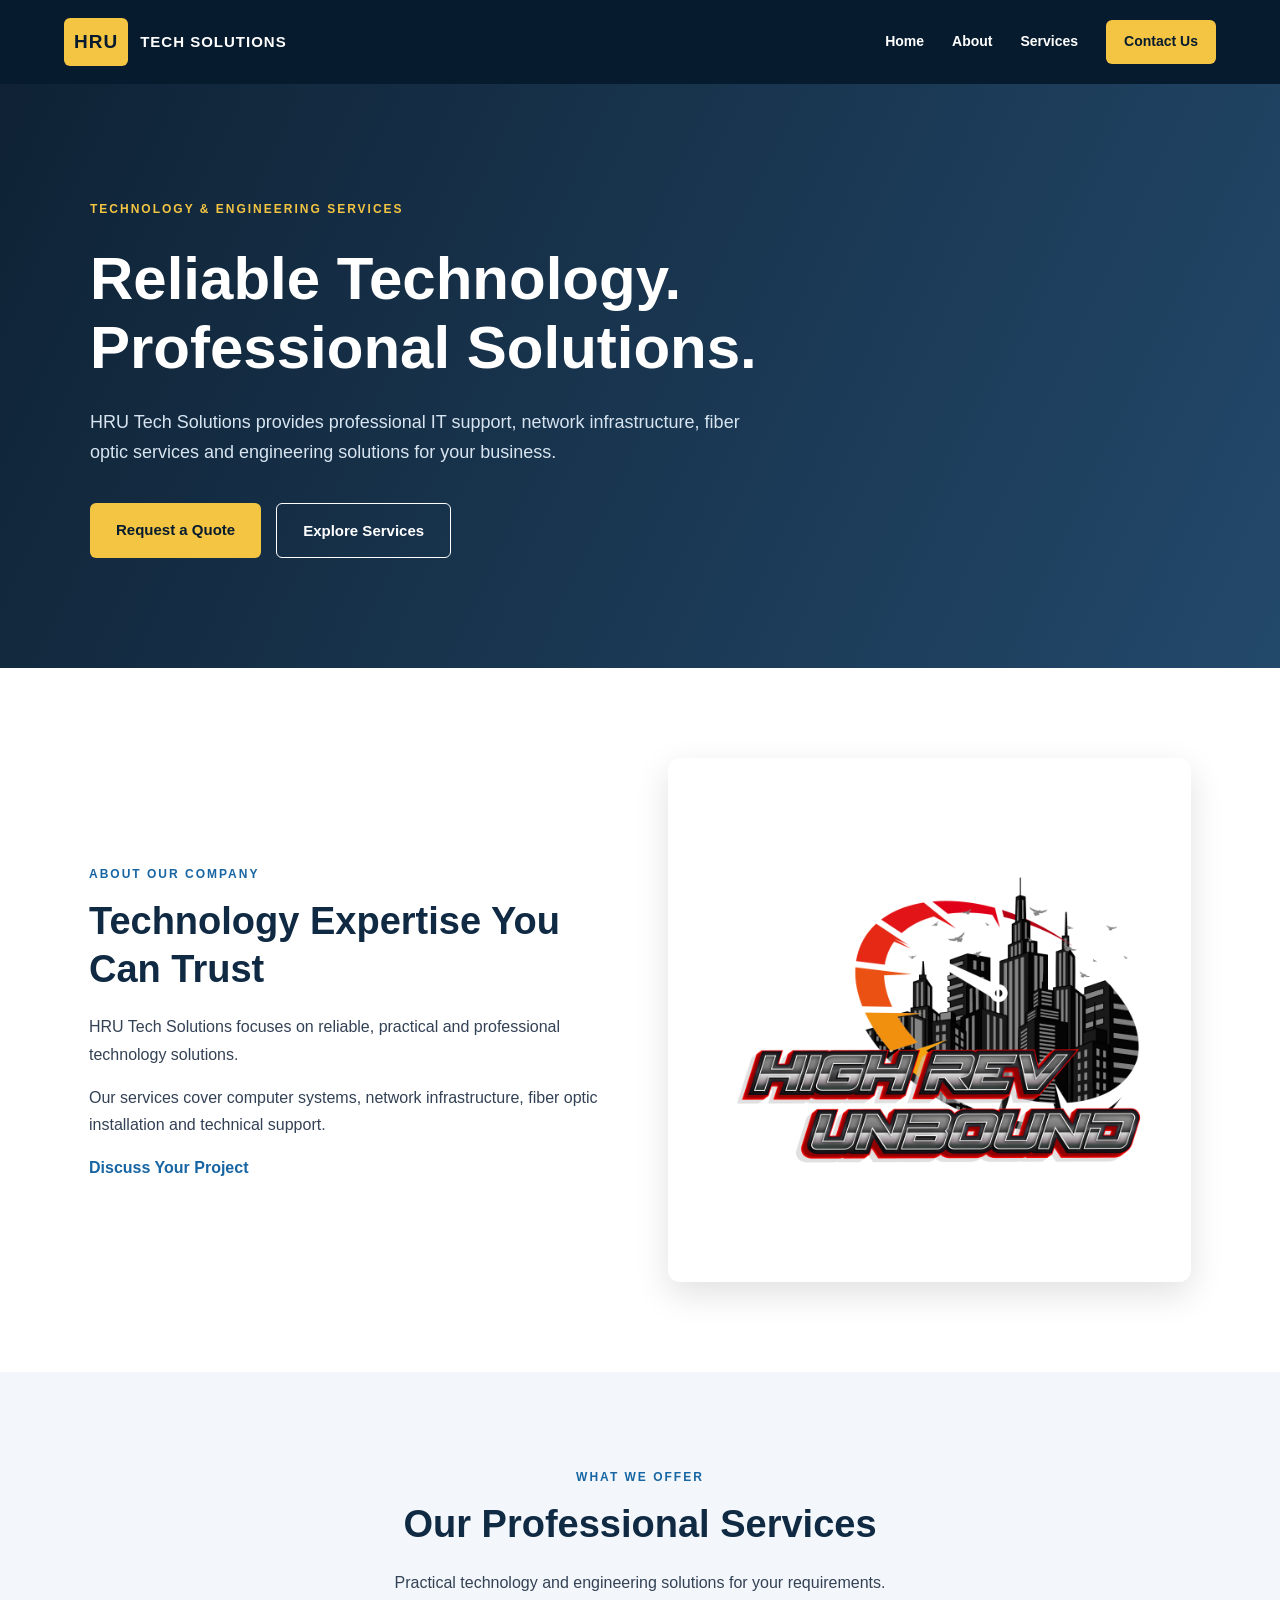
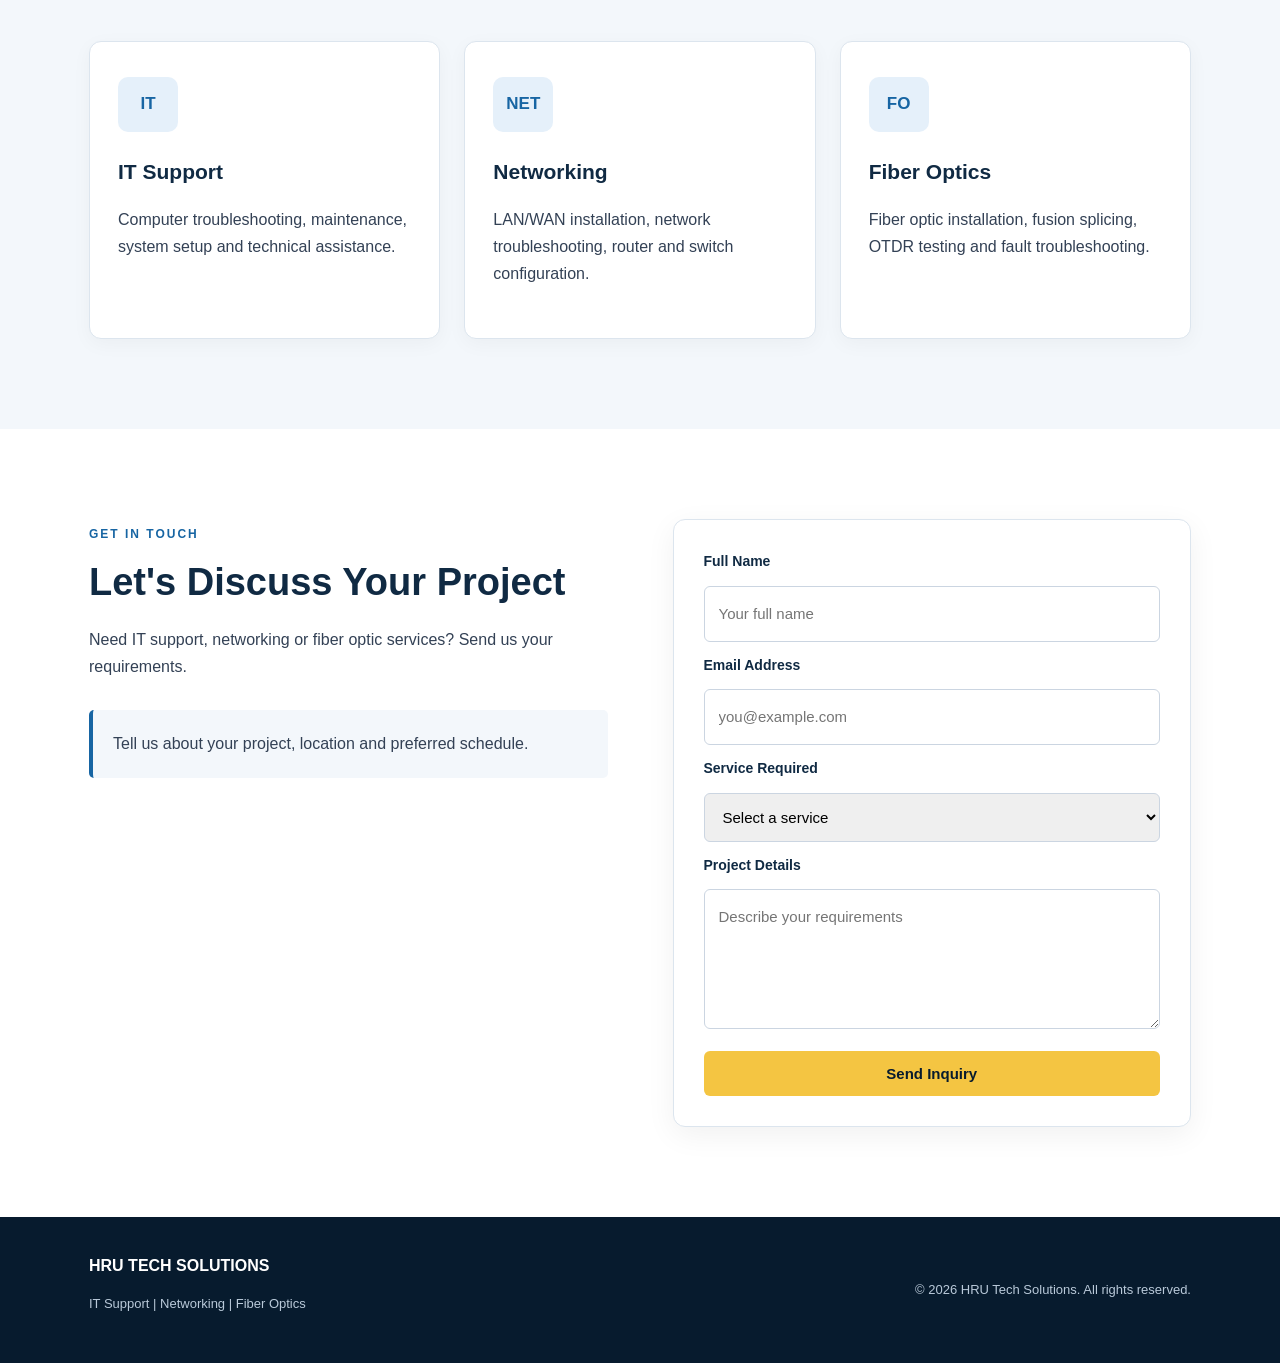
==== index.html @ 677b96a8 "Add files via upload" ====
<!DOCTYPE html>
<html lang="en">
<head>
    <meta charset="UTF-8">
    <meta name="viewport"
          content="width=device-width, initial-scale=1.0">
    <meta name="description"
          content="HRU Tech Solutions provides IT support, networking, fiber optic and engineering services.">
    <title>HRU Tech Solutions | IT & Engineering</title>
    <link rel="stylesheet" href="style.css">
    <script src="script.js" defer></script>
</head>
<body>

<header class="site-header">
    <nav class="navbar">
        <a href="#home" class="logo">
            <span class="logo-mark">HRU</span>
            <span>TECH SOLUTIONS</span>
        </a>

        <div class="nav-links">
            <a href="#home">Home</a>
            <a href="#about">About</a>
            <a href="#services">Services</a>
            <a href="#contact" class="nav-contact">
                Contact Us
            </a>
        </div>
    </nav>
</header>

<main>

    <!-- HOMEPAGE -->
    <section id="home" class="hero">
        <div class="hero-content">
            <span class="eyebrow">
                TECHNOLOGY & ENGINEERING SERVICES
            </span>

            <h1>Reliable Technology.
                Professional Solutions.</h1>

            <p>
                HRU Tech Solutions provides professional
                IT support, network infrastructure,
                fiber optic services and engineering
                solutions for your business.
            </p>

            <div class="hero-actions">
                <a href="#contact" class="btn btn-primary">
                    Request a Quote
                </a>

                <a href="#services"
                   class="btn btn-outline">
                    Explore Services
                </a>
            </div>
        </div>
    </section>

    <!-- ABOUT -->
    <section id="about" class="section">
        <div class="container about-grid">

            <div>
                <span class="section-label">
                    ABOUT OUR COMPANY
                </span>

                <h2>Technology Expertise You Can Trust</h2>

                <p>
                    HRU Tech Solutions focuses on
                    reliable, practical and professional
                    technology solutions.
                </p>

                <p>
                    Our services cover computer systems,
                    network infrastructure, fiber optic
                    installation and technical support.
                </p>

                <a href="#contact"
                   class="text-link">
                    Discuss Your Project
                </a>
            </div>

            <img
                src="images/network.jpg"
                alt="Network infrastructure equipment"
                class="about-image"
            >
        </div>
    </section>

    <!-- SERVICES -->
    <section id="services"
             class="section services-section">
        <div class="container">

            <div class="section-heading">
                <span class="section-label">
                    WHAT WE OFFER
                </span>

                <h2>Our Professional Services</h2>

                <p>
                    Practical technology and engineering
                    solutions for your requirements.
                </p>
            </div>

            <div class="service-container"
                 id="serviceList">

                <article class="service-card">
                    <div class="service-icon">IT</div>
                    <h3>IT Support</h3>
                    <p>
                        Computer troubleshooting,
                        maintenance, system setup
                        and technical assistance.
                    </p>
                </article>

                <article class="service-card">
                    <div class="service-icon">NET</div>
                    <h3>Networking</h3>
                    <p>
                        LAN/WAN installation,
                        network troubleshooting,
                        router and switch configuration.
                    </p>
                </article>

                <article class="service-card">
                    <div class="service-icon">FO</div>
                    <h3>Fiber Optics</h3>
                    <p>
                        Fiber optic installation,
                        fusion splicing, OTDR testing
                        and fault troubleshooting.
                    </p>
                </article>

            </div>
        </div>
    </section>

    <!-- CONTACT -->
    <section id="contact" class="section">
        <div class="container contact-layout">

            <div class="contact-intro">
                <span class="section-label">
                    GET IN TOUCH
                </span>

                <h2>Let's Discuss Your Project</h2>

                <p>
                    Need IT support, networking or
                    fiber optic services?
                    Send us your requirements.
                </p>

                <div class="contact-note">
                    Tell us about your project,
                    location and preferred schedule.
                </div>
            </div>

            <form
                id="contactForm"
                action="https://formspree.io/f/xjyyyowv"
                method="POST"
                class="contact-form"
            >
                <label for="name">Full Name</label>
                <input
                    type="text"
                    id="name"
                    name="name"
                    placeholder="Your full name"
                    required
                >

                <label for="email">Email Address</label>
                <input
                    type="email"
                    id="email"
                    name="email"
                    placeholder="you@example.com"
                    required
                >

                <label for="service">
                    Service Required
                </label>

                <select
                    id="service"
                    name="service"
                    required
                >
                    <option value="">
                        Select a service
                    </option>
                    <option value="IT Support">
                        IT Support
                    </option>
                    <option value="Networking">
                        Networking
                    </option>
                    <option value="Fiber Optics">
                        Fiber Optics
                    </option>
                    <option value="Other">
                        Other
                    </option>
                </select>

                <label for="message">
                    Project Details
                </label>

                <textarea
                    id="message"
                    name="message"
                    placeholder="Describe your requirements"
                    required
                ></textarea>

                <button
                    type="submit"
                    class="btn btn-primary"
                >
                    Send Inquiry
                </button>
            </form>
        </div>
    </section>

</main>

<footer class="footer">
    <div class="container footer-content">
        <div>
            <strong>HRU TECH SOLUTIONS</strong>
            <p>
                IT Support | Networking | Fiber Optics
            </p>
        </div>

        <p>
            &copy; <span id="year"></span>
            HRU Tech Solutions.
            All rights reserved.
        </p>
    </div>
</footer>

</body>
</html>
---- style.css ----
/* HRU TECH SOLUTIONS - CORPORATE DESIGN */

:root {
    --navy: #102a43;
    --navy-dark: #071b2e;
    --blue: #1765a3;
    --gold: #f4c542;
    --white: #ffffff;
    --light: #f3f7fb;
    --text: #334155;
    --border: #dce5ee;
}

* {
    box-sizing: border-box;
}

html {
    scroll-behavior: smooth;
    scroll-padding-top: 90px;
}

body {
    margin: 0;
    font-family: Arial, sans-serif;
    color: var(--text);
    line-height: 1.7;
    background: var(--white);
}

a {
    text-decoration: none;
}

.container {
    max-width: 1150px;
    margin: auto;
    padding: 0 24px;
}

/* NAVIGATION */

.site-header {
    background: var(--navy-dark);
    position: sticky;
    top: 0;
    z-index: 100;
}

.navbar {
    max-width: 1200px;
    margin: auto;
    padding: 18px 24px;
    display: flex;
    justify-content: space-between;
    align-items: center;
    gap: 20px;
}

.logo {
    display: flex;
    align-items: center;
    gap: 12px;
    color: white;
    font-size: 15px;
    font-weight: bold;
    letter-spacing: 1px;
}

.logo-mark {
    background: var(--gold);
    color: var(--navy-dark);
    padding: 8px 10px;
    border-radius: 6px;
    font-size: 19px;
}

.nav-links {
    display: flex;
    align-items: center;
    gap: 28px;
}

.nav-links a {
    color: white;
    font-size: 14px;
    font-weight: 600;
}

.nav-links a:hover {
    color: var(--gold);
}

.nav-links .nav-contact {
    background: var(--gold);
    color: var(--navy-dark);
    padding: 10px 18px;
    border-radius: 6px;
}

/* HERO */

.hero {
    background:
        linear-gradient(
            115deg,
            rgba(7,27,46,0.97),
            rgba(16,57,94,0.92)
        );
    color: white;
    padding: 110px 24px;
}

.hero-content {
    max-width: 1100px;
    margin: auto;
}

.eyebrow,
.section-label {
    display: inline-block;
    color: var(--blue);
    font-size: 12px;
    font-weight: bold;
    letter-spacing: 2px;
    margin-bottom: 14px;
}

.hero .eyebrow {
    color: var(--gold);
}

.hero h1 {
    max-width: 750px;
    font-size: clamp(36px, 5vw, 60px);
    line-height: 1.15;
    margin: 10px 0 25px;
}

.hero p {
    max-width: 650px;
    font-size: 18px;
    color: #d8e5f1;
}

.hero-actions {
    display: flex;
    gap: 15px;
    flex-wrap: wrap;
    margin-top: 35px;
}

.btn {
    display: inline-block;
    padding: 14px 26px;
    border-radius: 6px;
    font-size: 15px;
    font-weight: bold;
    cursor: pointer;
    border: none;
    text-align: center;
}

.btn-primary {
    background: var(--gold);
    color: var(--navy-dark);
}

.btn-primary:hover {
    background: #ffe17a;
}

.btn-outline {
    border: 1px solid #ffffff;
    color: white;
}

.btn-outline:hover {
    background: white;
    color: var(--navy-dark);
}

/* GENERAL SECTIONS */

.section {
    padding: 90px 0;
}

.section h2 {
    color: var(--navy);
    font-size: clamp(28px, 4vw, 38px);
    line-height: 1.25;
    margin: 0 0 20px;
}

.section p {
    font-size: 16px;
}

.about-grid {
    display: grid;
    grid-template-columns: 1fr 1fr;
    align-items: center;
    gap: 55px;
}

.about-image {
    width: 100%;
    border-radius: 12px;
    box-shadow: 0 12px 35px rgba(0,0,0,0.12);
}

.text-link {
    color: var(--blue);
    font-weight: bold;
}

/* SERVICES */

.services-section {
    background: var(--light);
}

.section-heading {
    text-align: center;
    max-width: 700px;
    margin: 0 auto 45px;
}

.service-container {
    display: grid;
    grid-template-columns: repeat(3, 1fr);
    gap: 24px;
}

.service-card {
    background: white;
    border: 1px solid var(--border);
    border-radius: 12px;
    padding: 35px 28px;
    box-shadow: 0 5px 20px rgba(0,0,0,0.04);
    transition: transform 0.3s, box-shadow 0.3s;
}

.service-card:hover {
    transform: translateY(-7px);
    box-shadow: 0 12px 30px rgba(0,0,0,0.1);
}

.service-icon {
    display: inline-flex;
    justify-content: center;
    align-items: center;
    background: #e5f0fa;
    color: var(--blue);
    border-radius: 10px;
    min-width: 60px;
    height: 55px;
    padding: 0 8px;
    font-size: 17px;
    font-weight: bold;
}

.service-card h3 {
    color: var(--navy);
    font-size: 21px;
    margin: 22px 0 10px;
}

/* CONTACT */

.contact-layout {
    display: grid;
    grid-template-columns: 1fr 1fr;
    gap: 65px;
    align-items: start;
}

.contact-note {
    margin-top: 30px;
    padding: 20px;
    background: var(--light);
    border-left: 4px solid var(--blue);
    border-radius: 5px;
}

.contact-form {
    display: flex;
    flex-direction: column;
    gap: 12px;
    background: white;
    padding: 30px;
    border: 1px solid var(--border);
    border-radius: 12px;
    box-shadow: 0 8px 30px rgba(0,0,0,0.06);
}

.contact-form label {
    color: var(--navy);
    font-weight: bold;
    font-size: 14px;
}

.contact-form input,
.contact-form select,
.contact-form textarea {
    width: 100%;
    padding: 14px;
    border: 1px solid #cbd5e1;
    border-radius: 6px;
    font: inherit;
    font-size: 15px;
}

.contact-form textarea {
    min-height: 140px;
    resize: vertical;
}

.contact-form button {
    margin-top: 10px;
}

/* FOOTER */

.footer {
    background: var(--navy-dark);
    color: white;
    padding: 35px 0;
}

.footer-content {
    display: flex;
    justify-content: space-between;
    align-items: center;
    gap: 20px;
}

.footer p {
    color: #b9c9d9;
    font-size: 13px;
}

/* TABLET */

@media (max-width: 900px) {
    .service-container {
        grid-template-columns: repeat(2, 1fr);
    }

    .about-grid,
    .contact-layout {
        grid-template-columns: 1fr;
    }
}

/* MOBILE */

@media (max-width: 600px) {
    .navbar {
        flex-direction: column;
    }

    .nav-links {
        flex-wrap: wrap;
        justify-content: center;
        gap: 15px;
    }

    .hero {
        padding: 75px 24px;
    }

    .hero p {
        font-size: 16px;
    }

    .section {
        padding: 60px 0;
    }

    .service-container {
        grid-template-columns: 1fr;
    }

    .contact-form {
        padding: 20px;
    }

    .footer-content {
        flex-direction: column;
        text-align: center;
    }
}
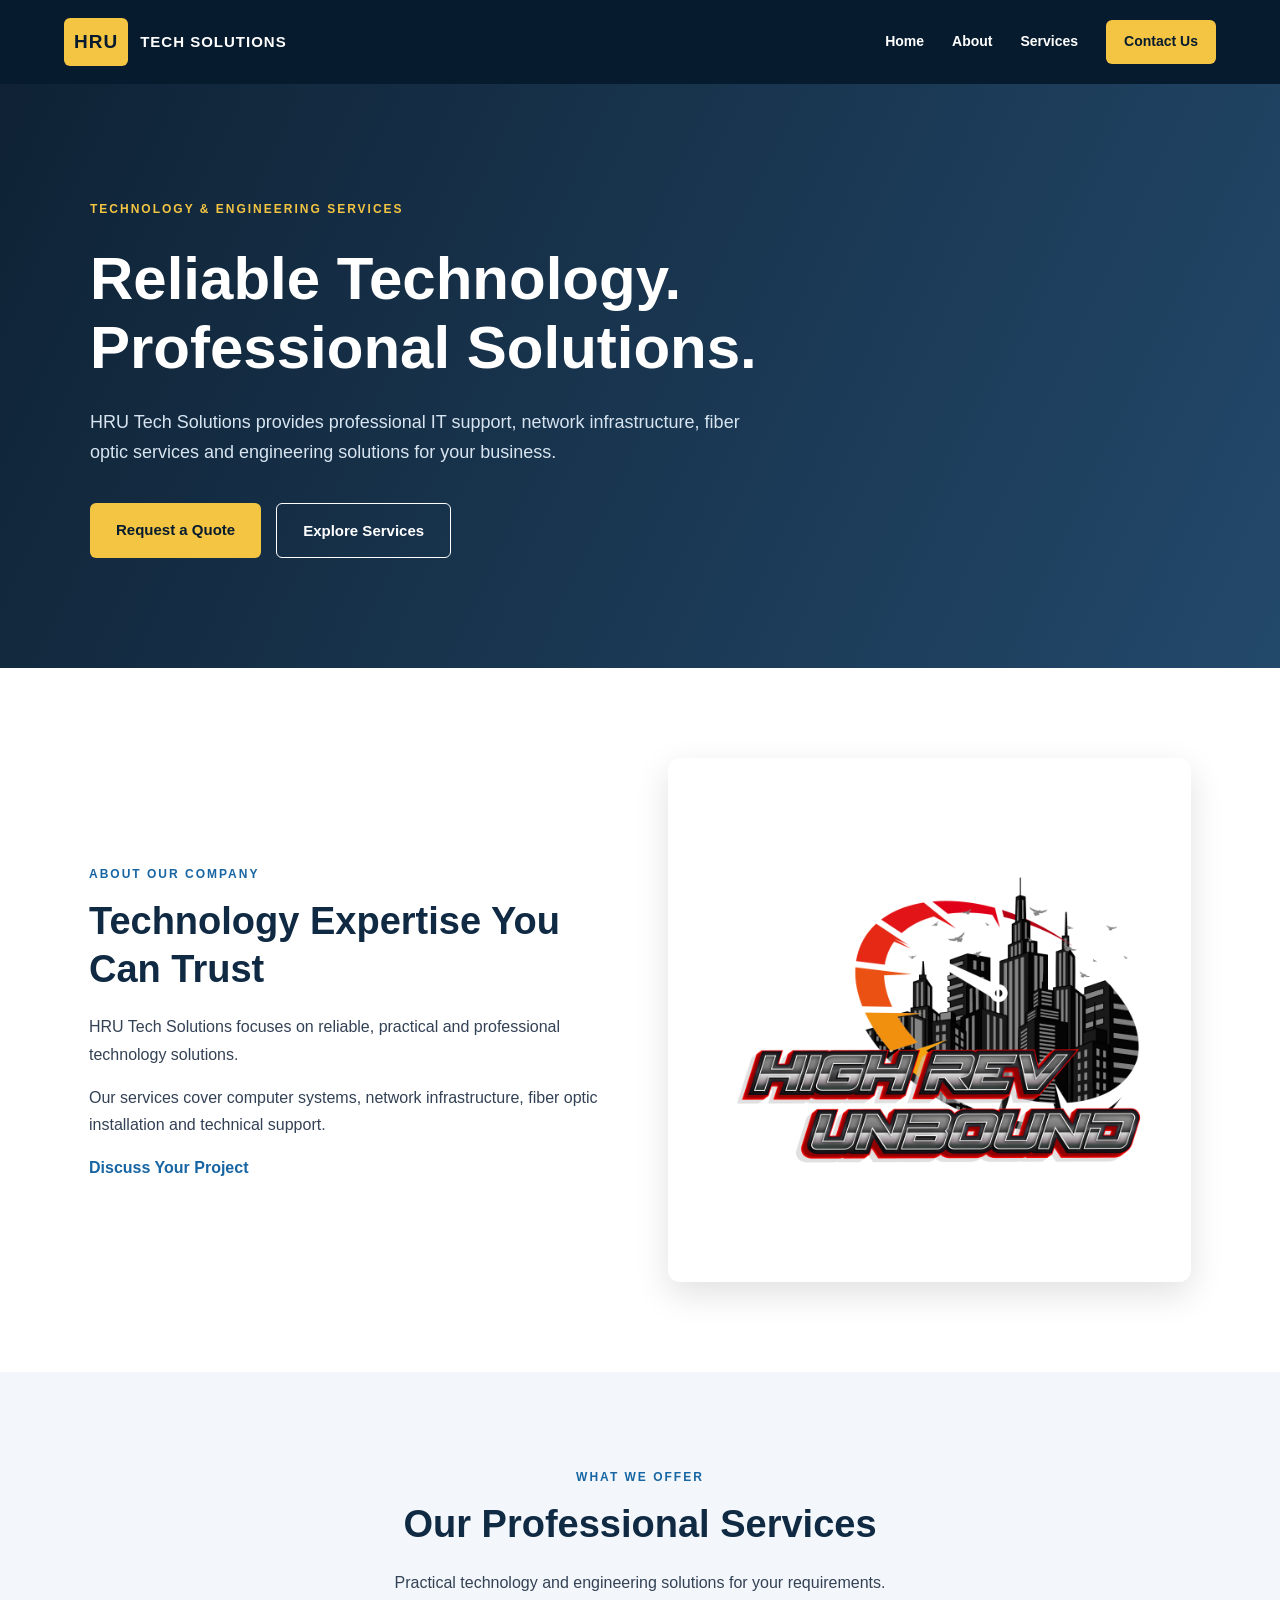
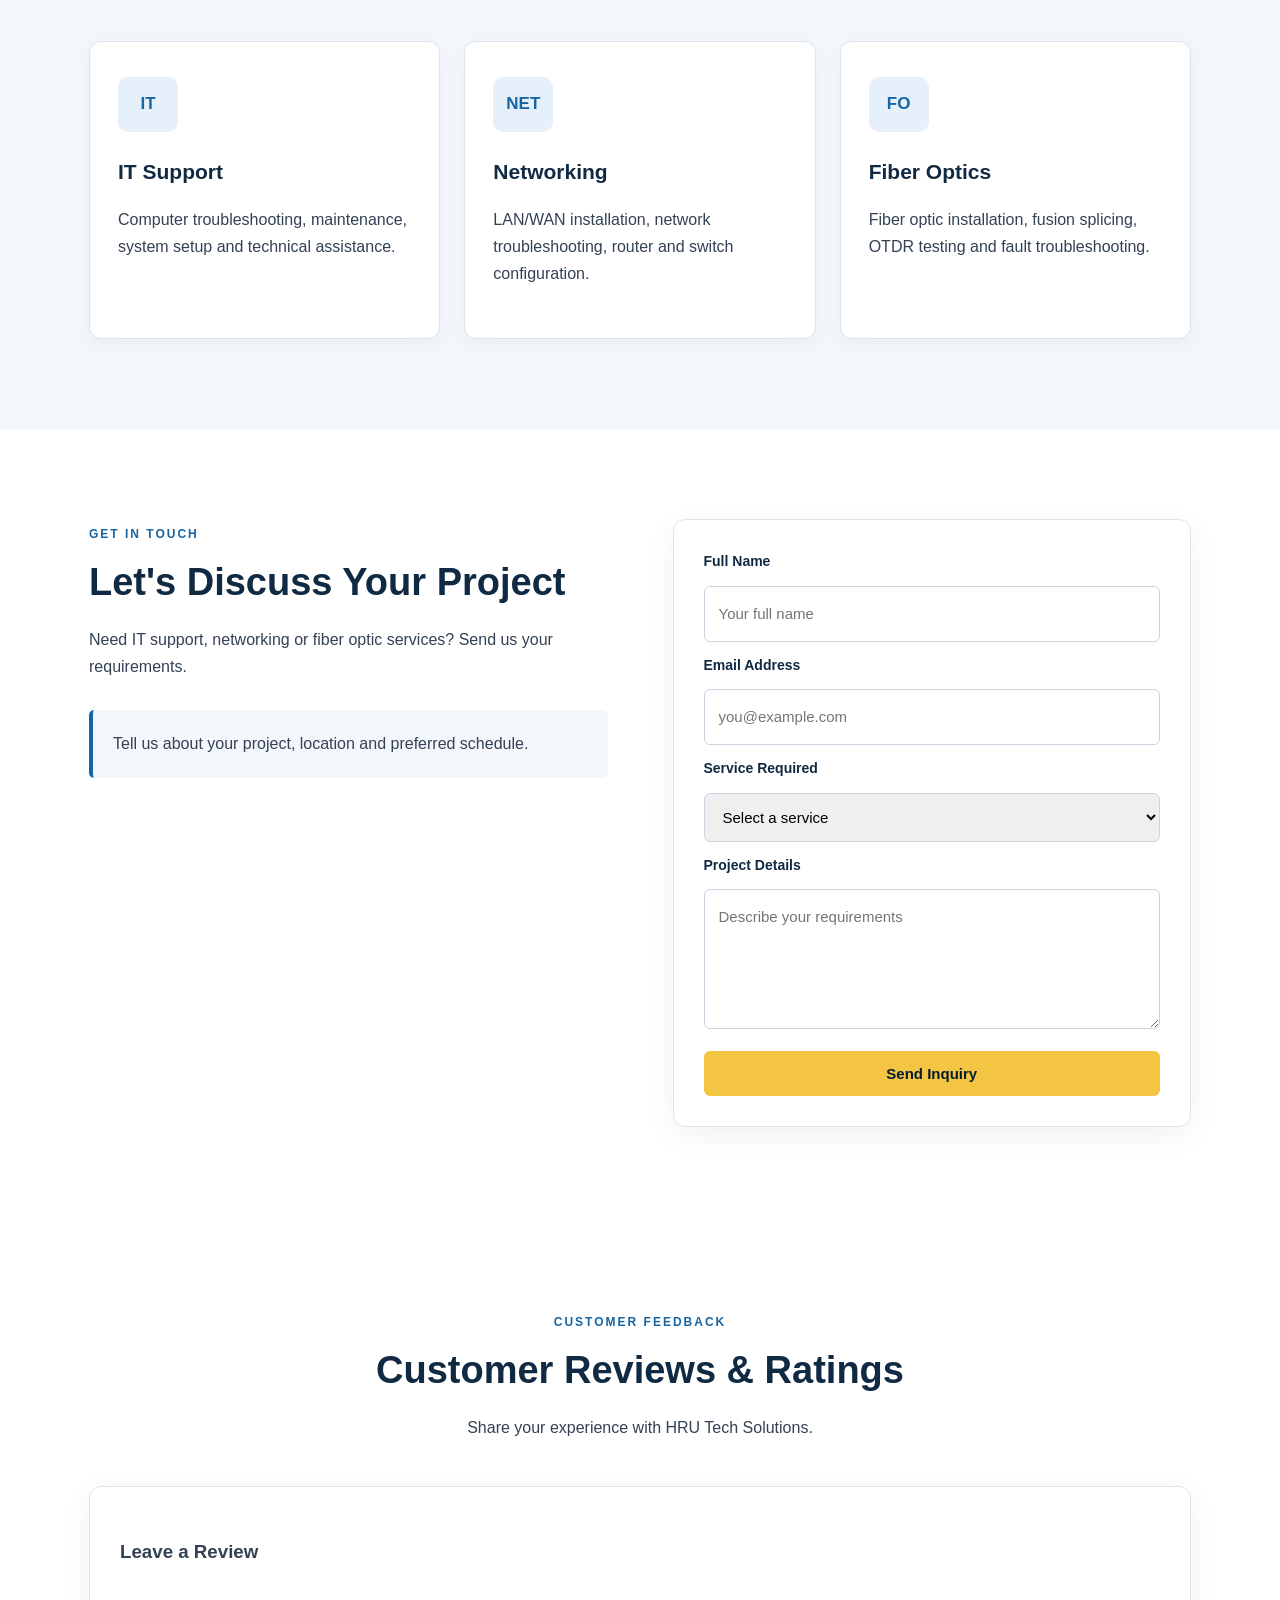
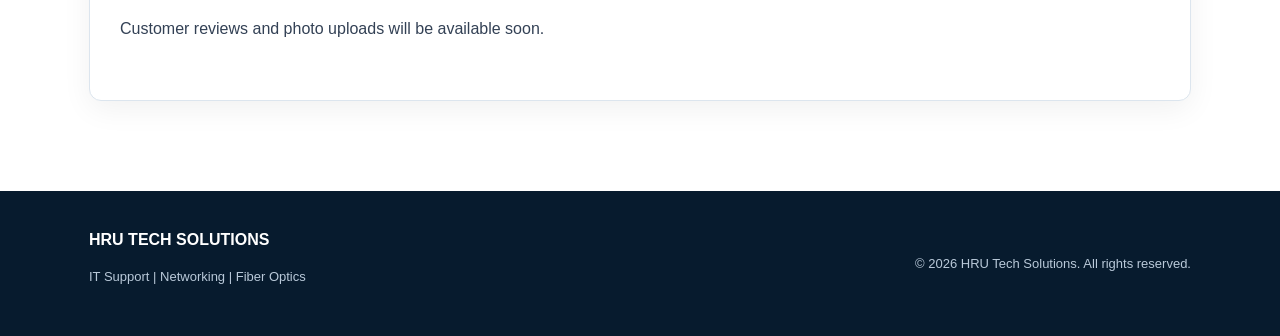
==== commit 7906042a: "Add files via upload" ====
--- a/index.html
+++ b/index.html
@@ -1,17 +1,32 @@
+
 
 <!DOCTYPE html>
 <html lang="en">
 <head>
     <meta charset="UTF-8">
+
     <meta name="viewport"
           content="width=device-width, initial-scale=1.0">
+
     <meta name="description"
           content="HRU Tech Solutions provides IT support, networking, fiber optic and engineering services.">
+
     <title>HRU Tech Solutions | IT & Engineering</title>
+
     <link rel="stylesheet" href="style.css">
+
     <script src="script.js" defer></script>
+
+    <!-- Cloudflare Turnstile CAPTCHA -->
+    <script
+        src="https://challenges.cloudflare.com/turnstile/v0/api.js"
+        async
+        defer>
+    </script>
+
 </head>
 <body>
+
 
 <header class="site-header">
     <nav class="navbar">
@@ -249,6 +264,45 @@
         </div>
     </section>
 
+
+    <!-- CUSTOMER REVIEWS -->
+    <section id="customer-reviews" class="section">
+        <div class="container">
+
+            <div class="section-heading">
+                <span class="section-label">
+                    CUSTOMER FEEDBACK
+                </span>
+
+                <h2>Customer Reviews & Ratings</h2>
+
+                <p>
+                    Share your experience with
+                    HRU Tech Solutions.
+                </p>
+            </div>
+
+            <div class="contact-form">
+
+                <h3>Leave a Review</h3>
+
+                <p>
+                    Customer reviews and photo uploads
+                    will be available soon.
+                </p>
+
+                <!-- Cloudflare Turnstile -->
+                <div
+                    class="cf-turnstile"
+                    data-sitekey="YOUR_SITE_KEY">
+                </div>
+
+            </div>
+
+        </div>
+    </section>
+
+
 </main>
 
 <footer class="footer">
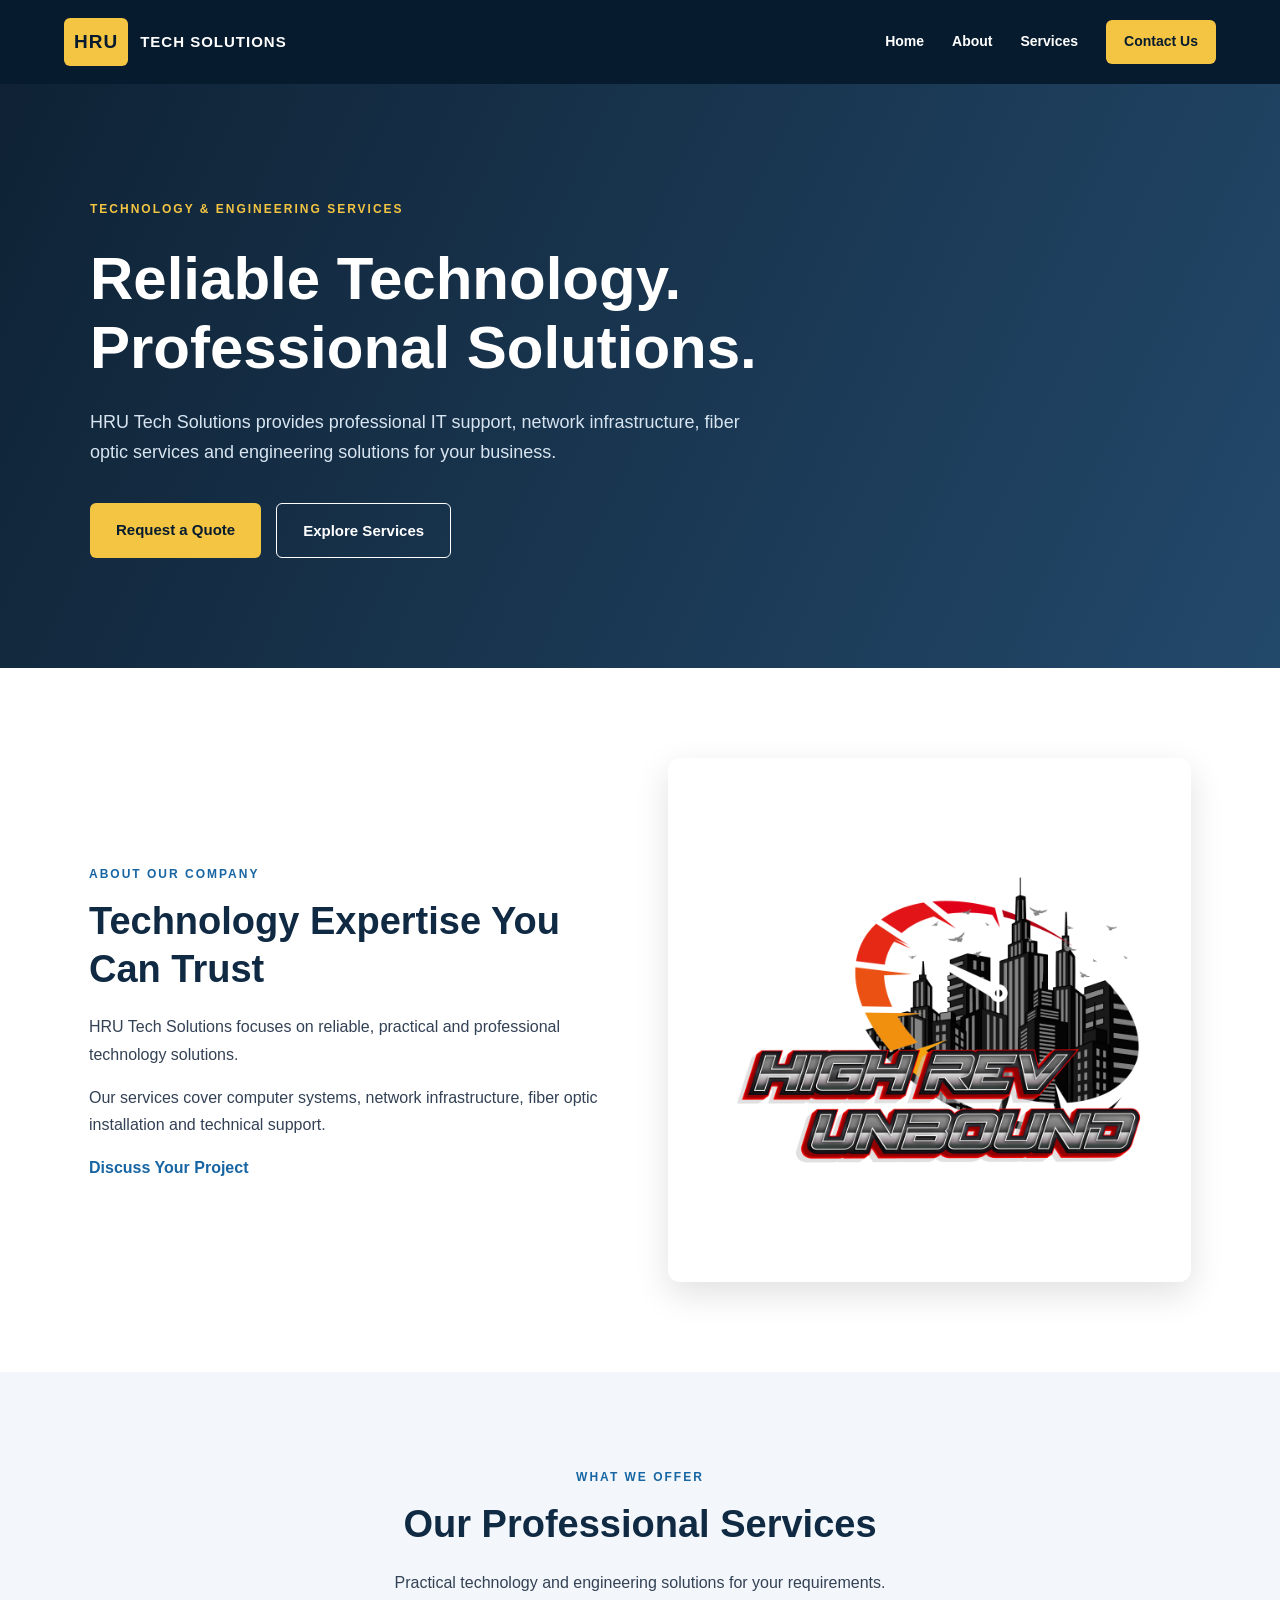
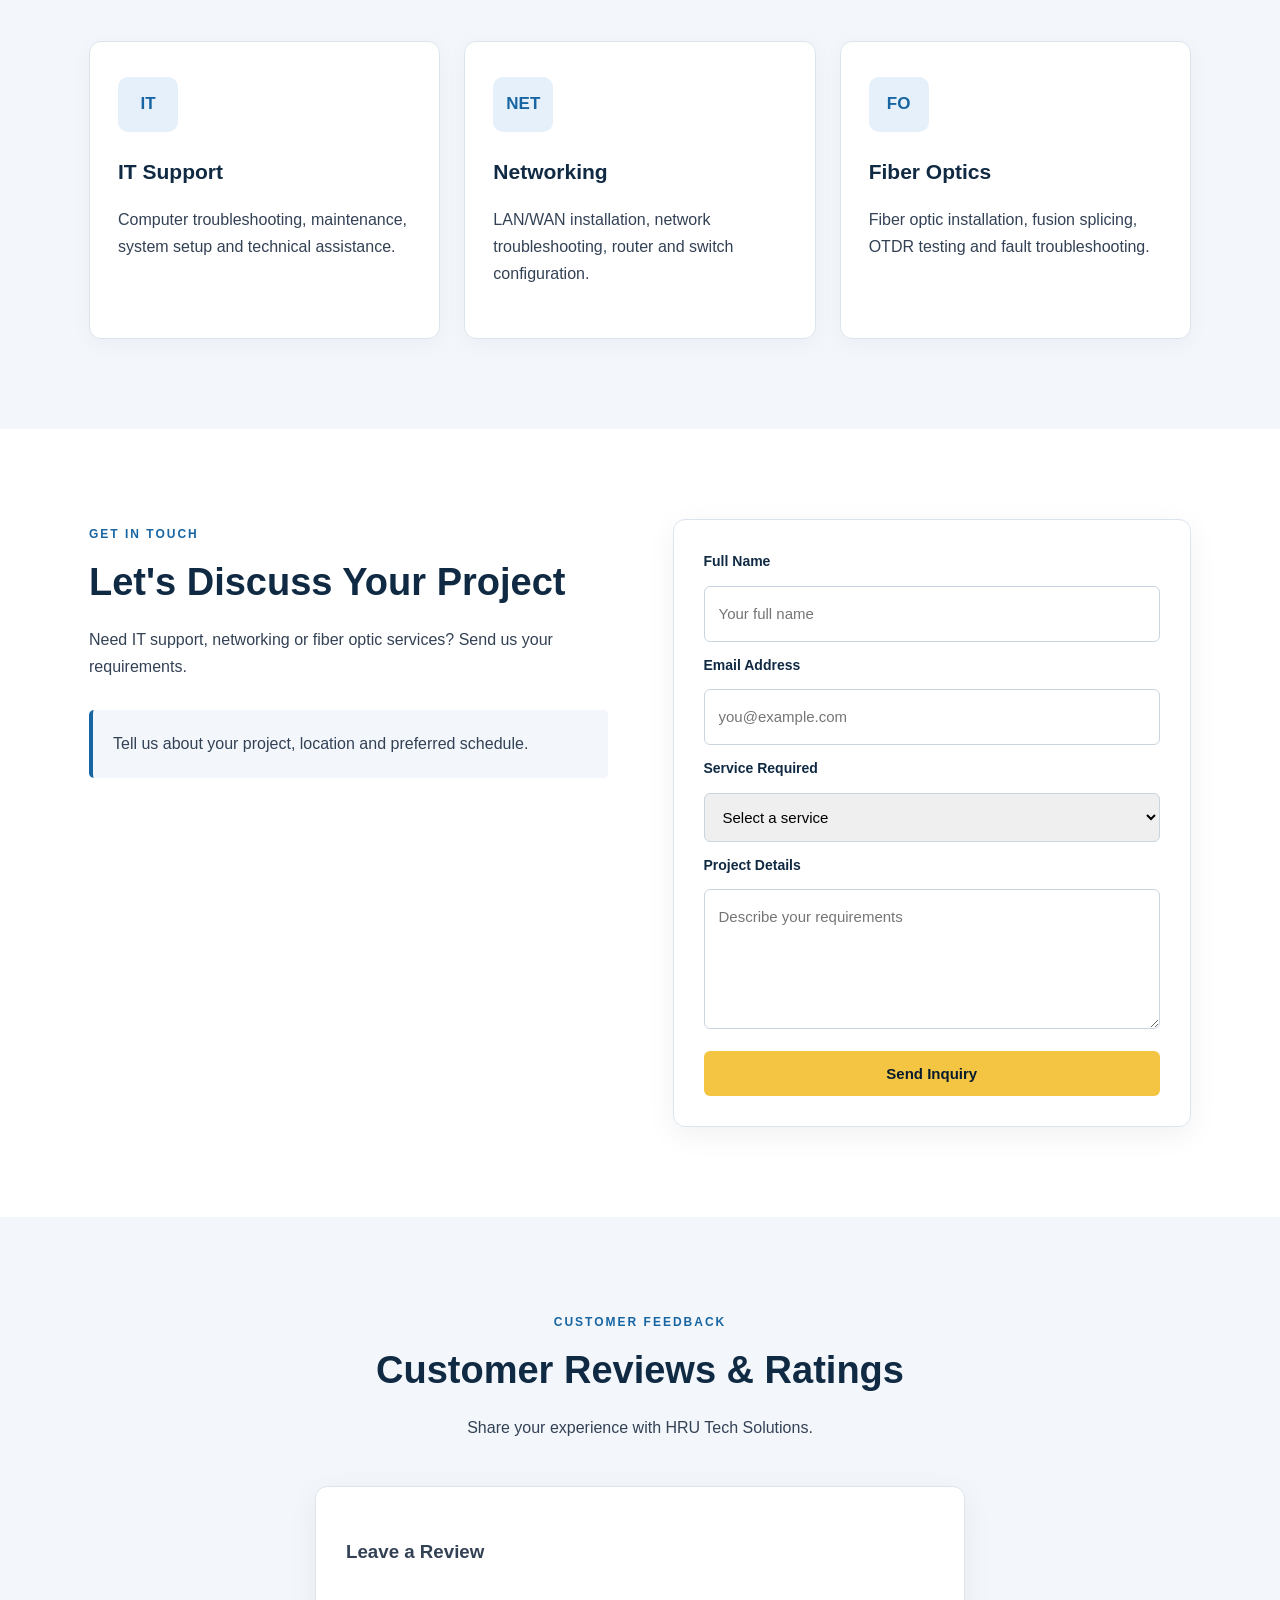
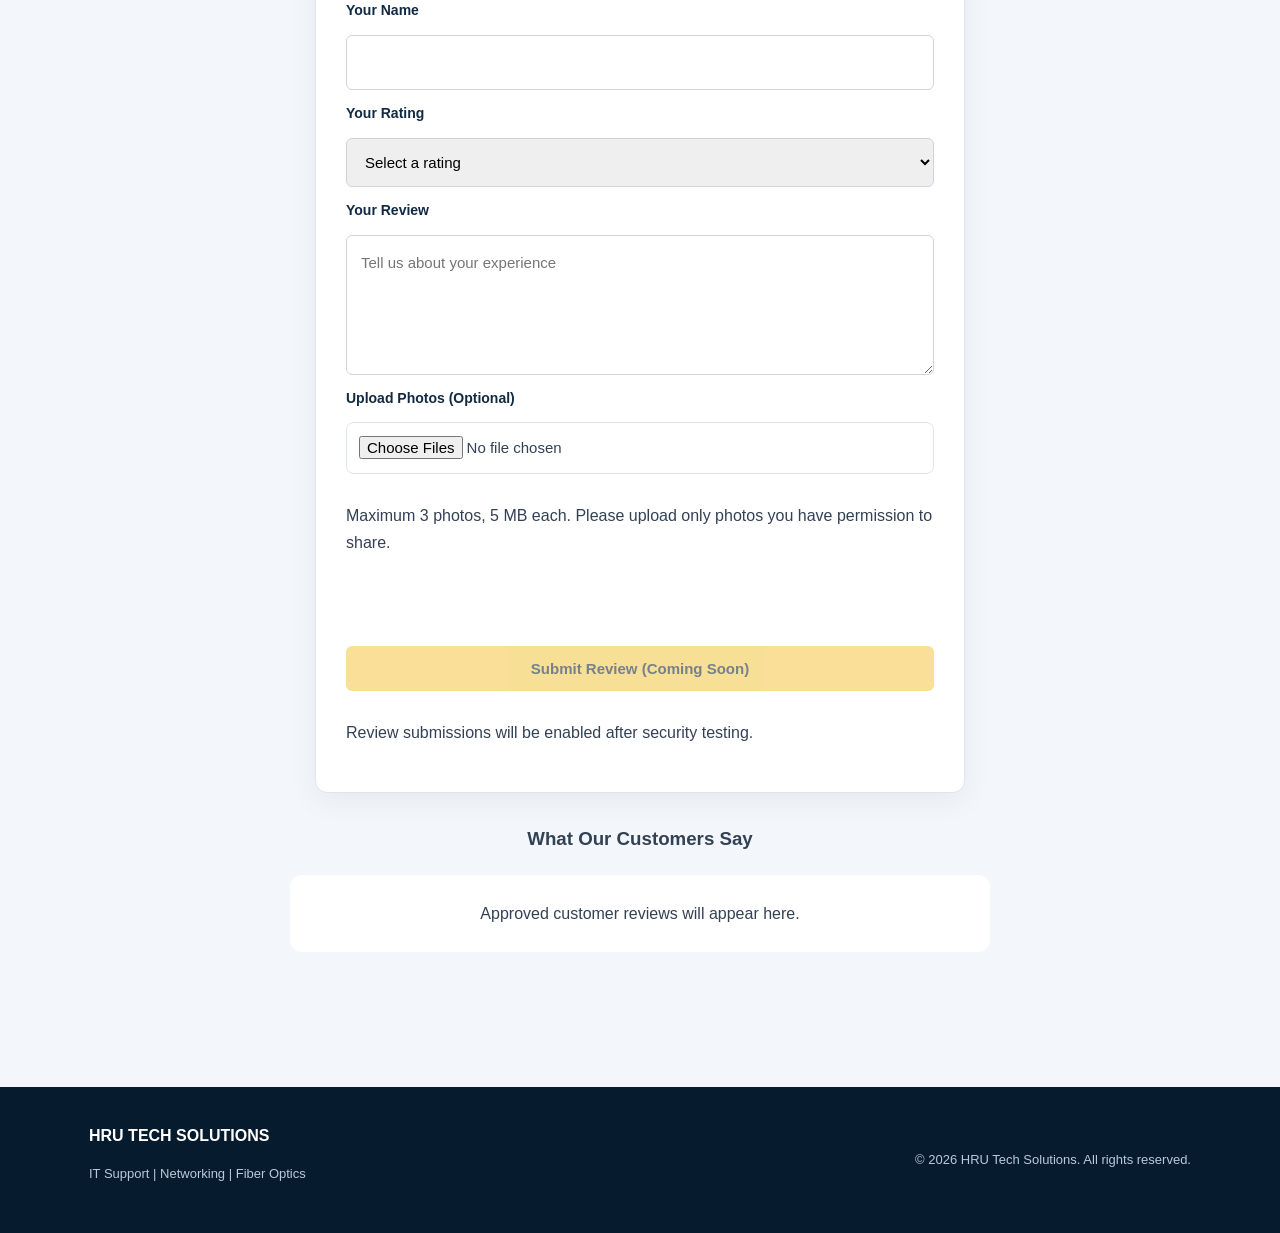
==== commit 5982d02d: "Add files via upload" ====
--- a/index.html
+++ b/index.html
@@ -265,42 +265,121 @@
     </section>
 
 
-    <!-- CUSTOMER REVIEWS -->
-    <section id="customer-reviews" class="section">
-        <div class="container">
-
-            <div class="section-heading">
-                <span class="section-label">
-                    CUSTOMER FEEDBACK
-                </span>
-
-                <h2>Customer Reviews & Ratings</h2>
-
-                <p>
-                    Share your experience with
-                    HRU Tech Solutions.
-                </p>
-            </div>
-
-            <div class="contact-form">
-
-                <h3>Leave a Review</h3>
-
-                <p>
-                    Customer reviews and photo uploads
-                    will be available soon.
-                </p>
-
-                <!-- Cloudflare Turnstile -->
-                <div
-                    class="cf-turnstile"
-                    data-sitekey="YOUR_SITE_KEY">
-                </div>
-
-            </div>
-
-        </div>
-    </section>
+<!-- CUSTOMER REVIEWS -->
+<section id="customer-reviews" class="section">
+    <div class="container">
+
+        <div class="section-heading">
+            <span class="section-label">
+                CUSTOMER FEEDBACK
+            </span>
+
+            <h2>Customer Reviews & Ratings</h2>
+
+            <p>
+                Share your experience with
+                HRU Tech Solutions.
+            </p>
+        </div>
+
+        <form id="reviewForm" class="contact-form">
+
+            <h3>Leave a Review</h3>
+
+            <label for="reviewName">
+                Your Name
+            </label>
+
+            <input
+                type="text"
+                id="reviewName"
+                name="customer_name"
+                maxlength="100"
+                required
+            >
+
+            <label for="reviewRating">
+                Your Rating
+            </label>
+
+            <select
+                id="reviewRating"
+                name="rating"
+                required
+            >
+                <option value="">
+                    Select a rating
+                </option>
+                <option value="5">★★★★★ - Excellent</option>
+                <option value="4">★★★★☆ - Very Good</option>
+                <option value="3">★★★☆☆ - Good</option>
+                <option value="2">★★☆☆☆ - Fair</option>
+                <option value="1">★☆☆☆☆ - Poor</option>
+            </select>
+
+            <label for="reviewMessage">
+                Your Review
+            </label>
+
+            <textarea
+                id="reviewMessage"
+                name="review_text"
+                minlength="10"
+                maxlength="2000"
+                placeholder="Tell us about your experience"
+                required
+            ></textarea>
+
+            <label for="reviewPhotos">
+                Upload Photos (Optional)
+            </label>
+
+            <input
+                type="file"
+                id="reviewPhotos"
+                name="photos"
+                accept="image/jpeg,image/png,image/webp"
+                multiple
+            >
+
+            <p>
+                Maximum 3 photos, 5 MB each.
+                Please upload only photos you have
+                permission to share.
+            </p>
+
+            <!-- Cloudflare CAPTCHA -->
+            <div
+                class="cf-turnstile"
+                data-sitekey="YOUR_SITE_KEY">
+            </div>
+
+            <button
+                type="submit"
+                class="btn btn-primary"
+                disabled
+            >
+                Submit Review (Coming Soon)
+            </button>
+
+            <p id="reviewStatus">
+                Review submissions will be enabled
+                after security testing.
+            </p>
+
+        </form>
+
+        <div class="section-heading">
+            <h3>What Our Customers Say</h3>
+            <div id="approvedReviews">
+                Approved customer reviews
+                will appear here.
+            </div>
+        </div>
+
+    </div>
+</section>
+
 
 
 </main>
--- a/style.css
+++ b/style.css
@@ -393,3 +393,41 @@
         text-align: center;
     }
 }
+
+
+/* CUSTOMER REVIEWS */
+
+#customer-reviews {
+    background: #f3f7fb;
+}
+
+#reviewForm {
+    max-width: 650px;
+    margin: 30px auto;
+}
+
+#reviewForm input[type="file"] {
+    background: white;
+    border: 1px solid #dce5ee;
+    border-radius: 8px;
+    padding: 12px;
+    width: 100%;
+    max-width: 100%;
+}
+
+#reviewForm .cf-turnstile {
+    margin: 20px 0;
+}
+
+#reviewForm button:disabled {
+    opacity: 0.55;
+    cursor: not-allowed;
+}
+
+#approvedReviews {
+    margin-top: 20px;
+    padding: 25px;
+    background: white;
+    border-radius: 12px;
+    text-align: center;
+}
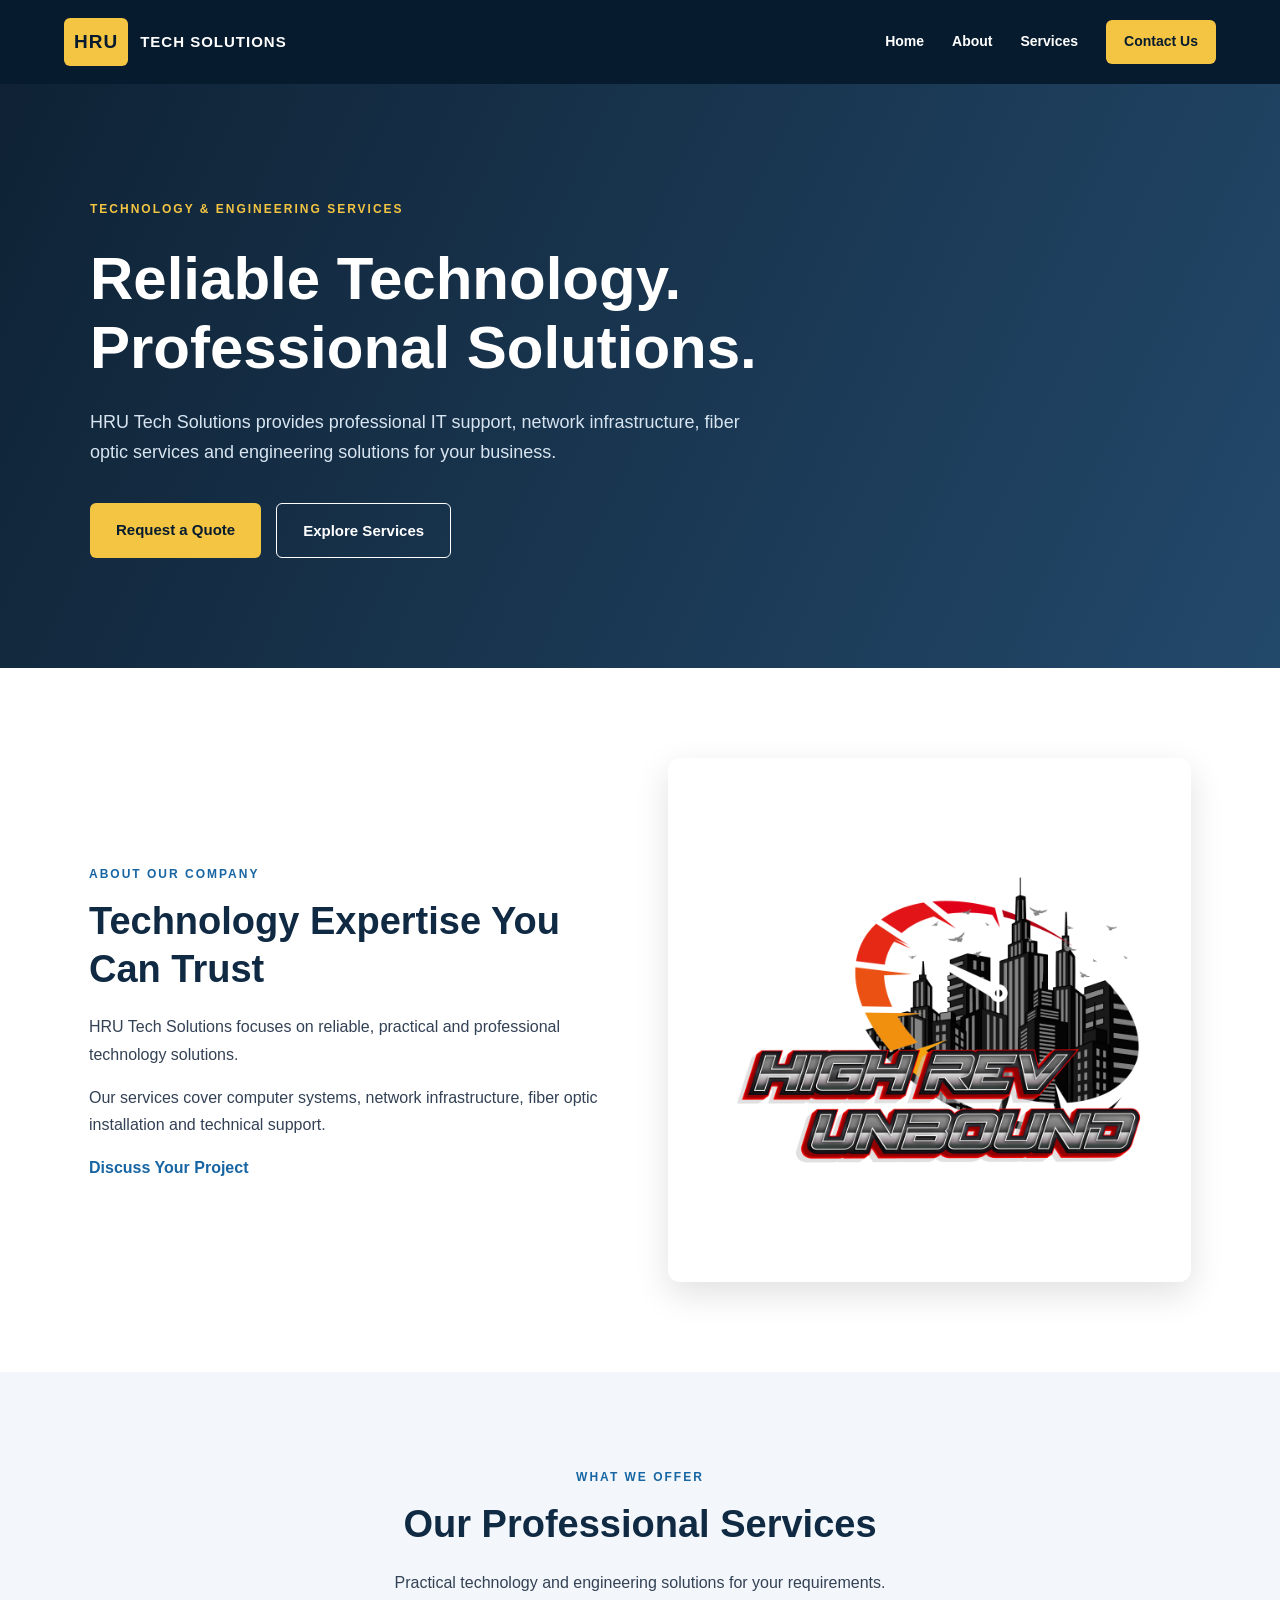
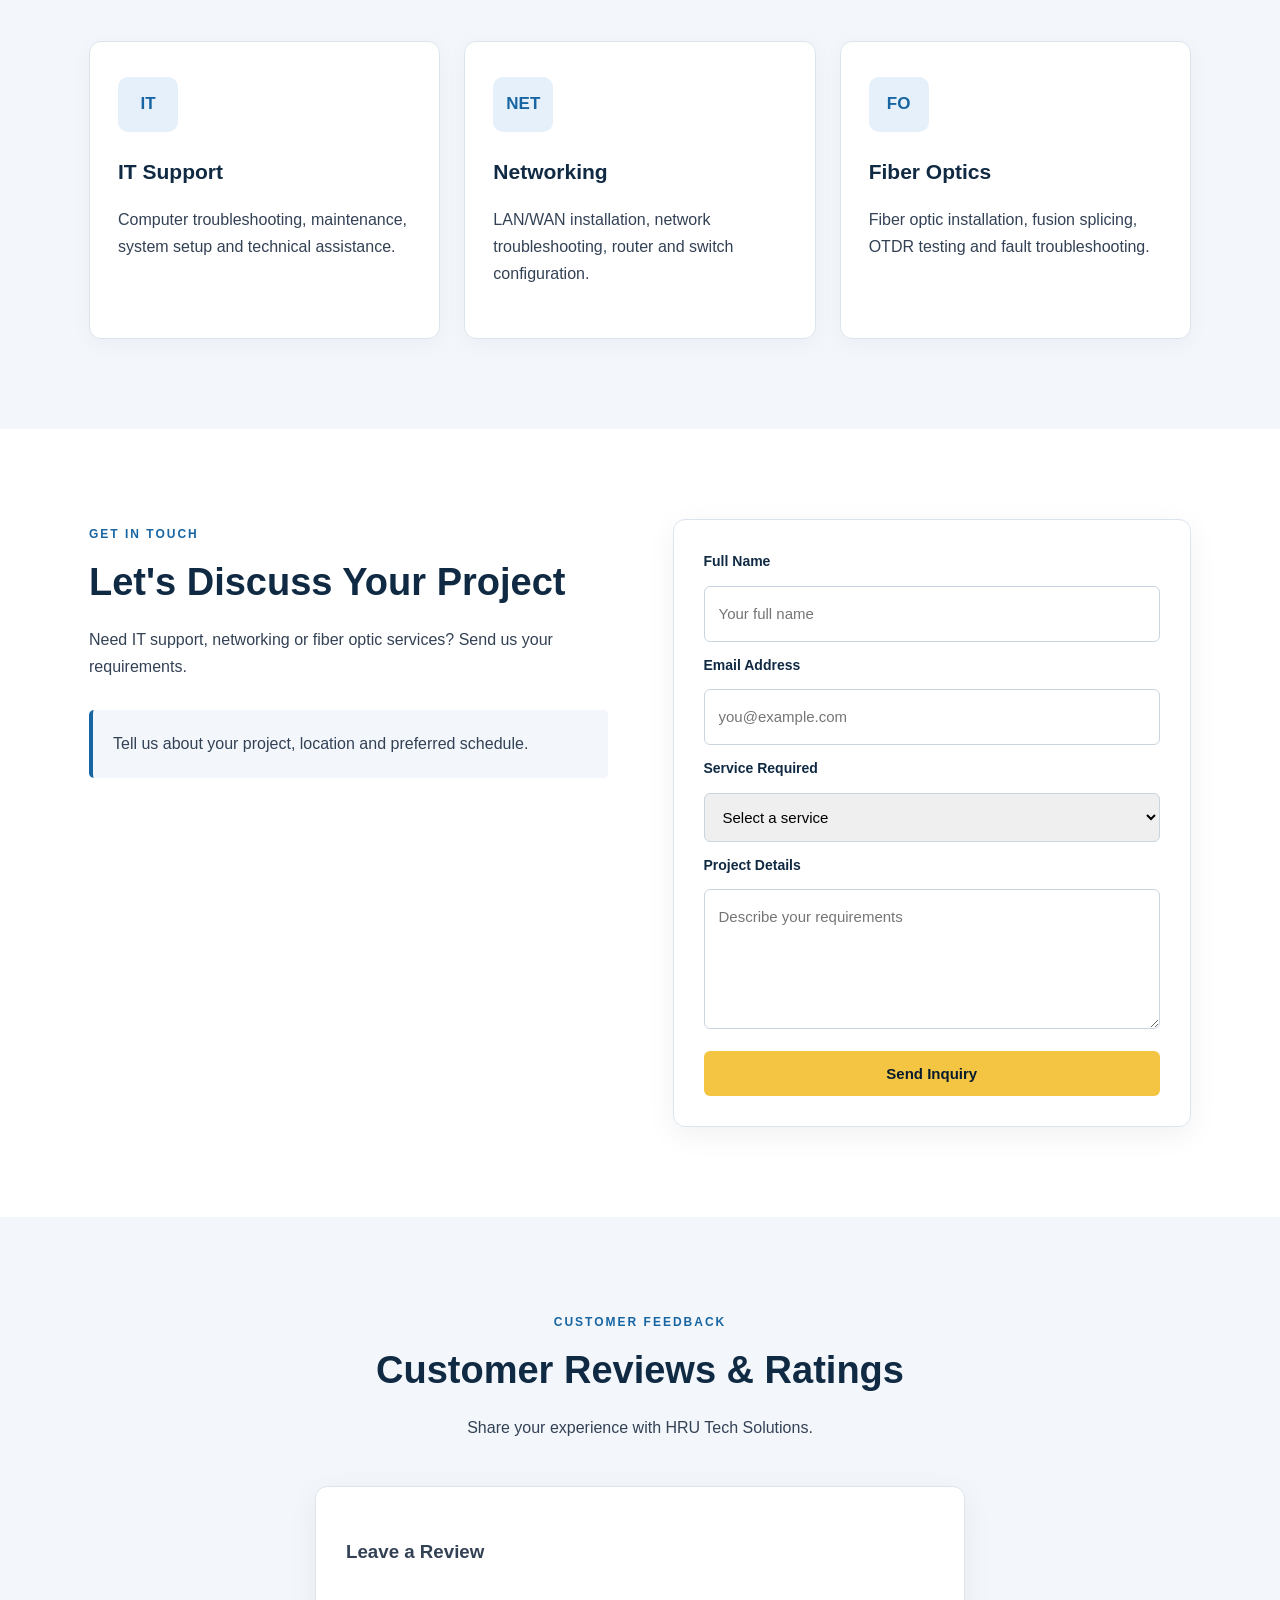
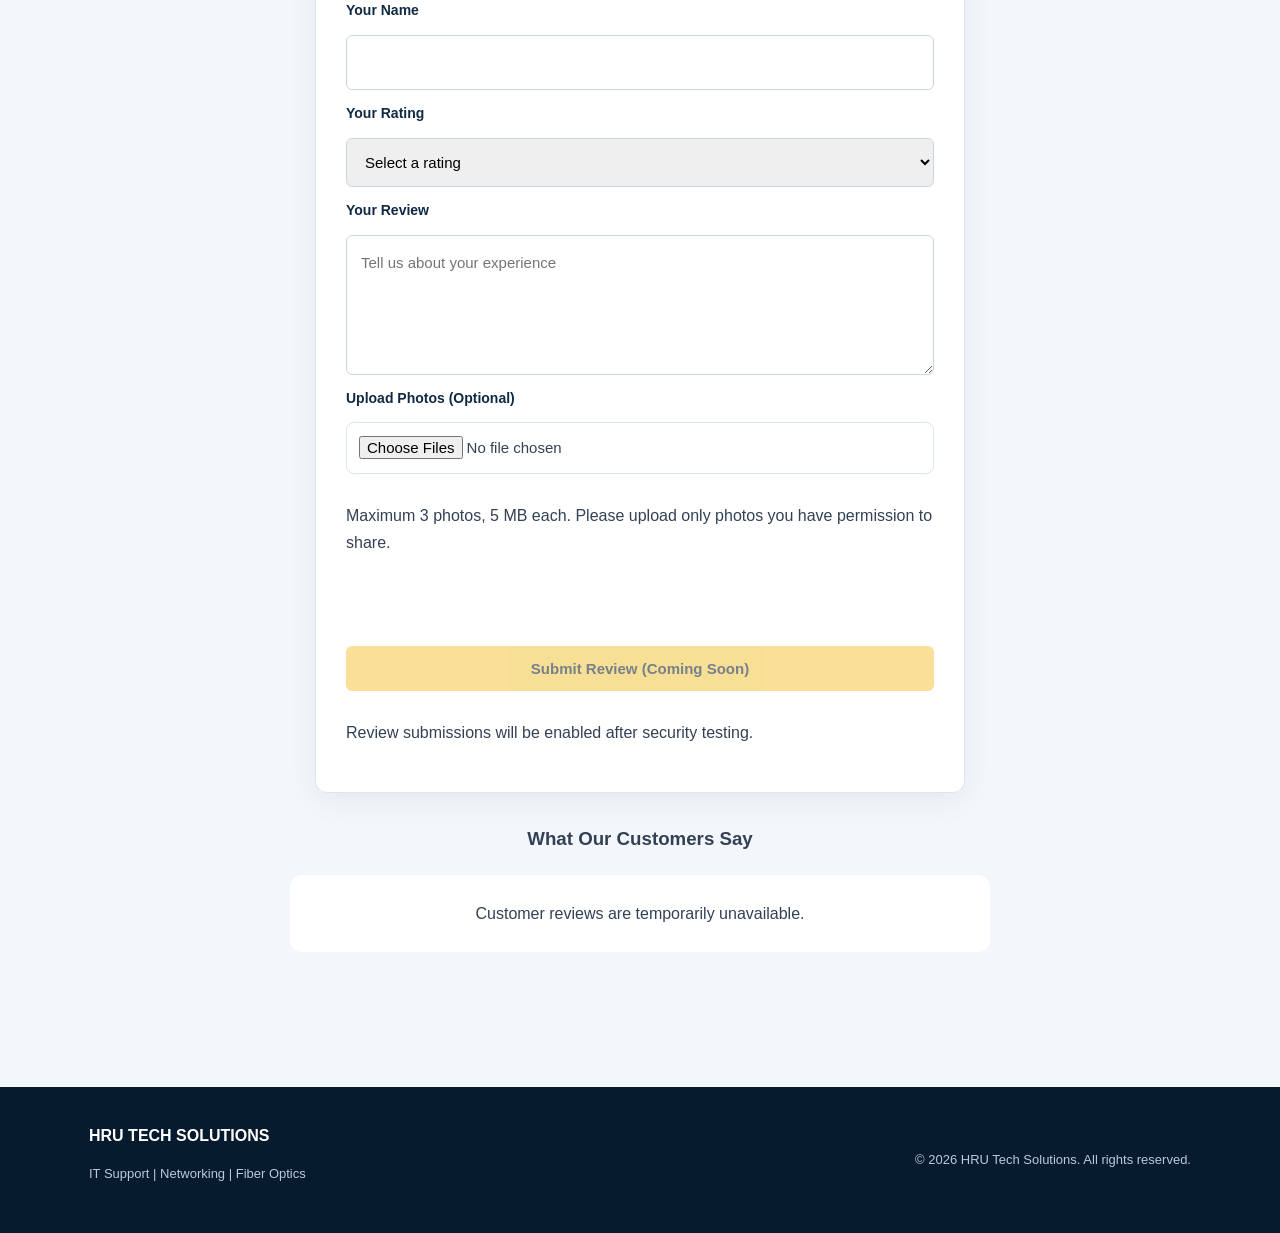
==== commit 0cd195dc: "Update index.html" ====
--- a/index.html
+++ b/index.html
@@ -15,8 +15,8 @@
 
     <link rel="stylesheet" href="style.css">
 
-    <script src="script.js" defer></script>
-
+    <!-- <script src="script.js" defer></script> -->
+    <script src="./script.js?v=2" defer></script>
     <!-- Cloudflare Turnstile CAPTCHA -->
     <script
         src="https://challenges.cloudflare.com/turnstile/v0/api.js"
@@ -351,7 +351,7 @@
             <!-- Cloudflare CAPTCHA -->
             <div
                 class="cf-turnstile"
-                data-sitekey="YOUR_SITE_KEY">
+                data-sitekey="0x4AAAAAAFm4me5oTtDWbk_b">
             </div>
 
             <button
